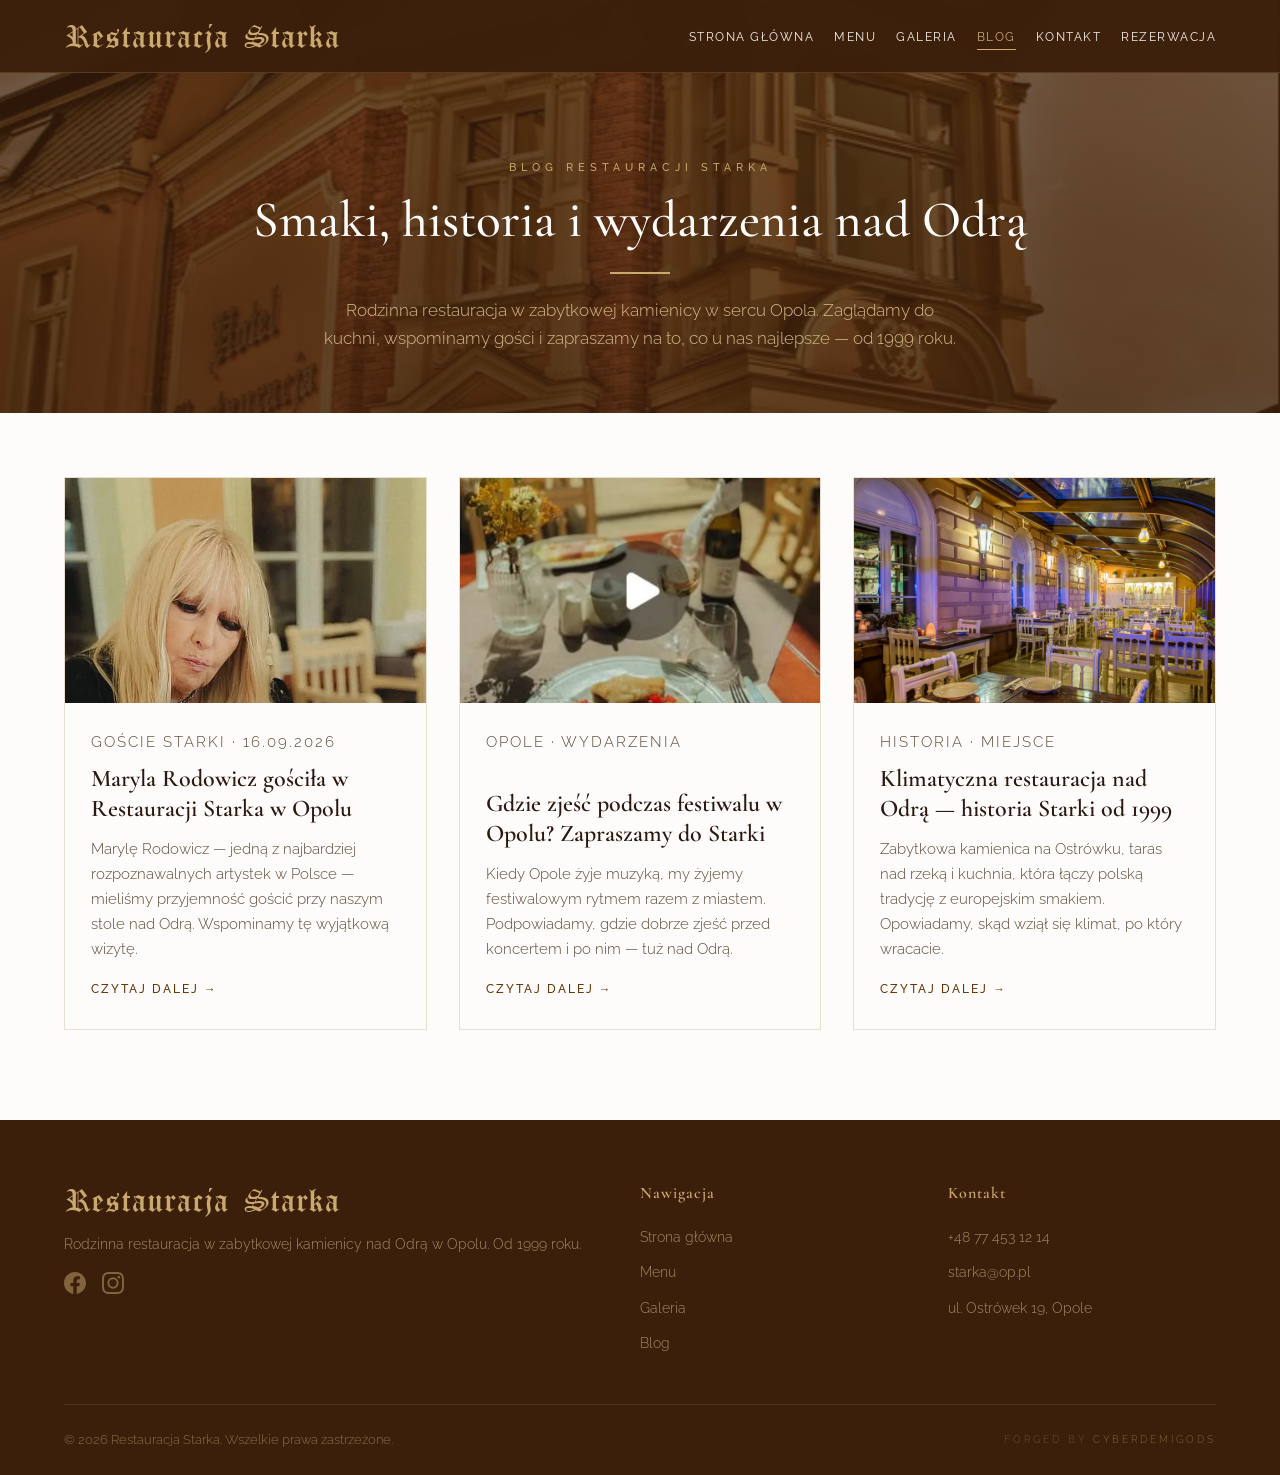
==== blog/index.html @ b4f875a3 "Dodaj blog SEO + 12 zdjec dan z IG do galerii - Nowy blog (osobne pliki HTML, PL): hub + 3 artykuly " ====
<!DOCTYPE html>
<html lang="pl">
<head>
    <meta charset="UTF-8">
    <meta name="viewport" content="width=device-width, initial-scale=1.0">
    <title>Blog | Restauracja Starka Opole — smaki, historia i wydarzenia nad Odrą</title>
    <meta name="description" content="Blog Restauracji Starka w Opolu — kuchnia polska i europejska, historia zabytkowej kamienicy nad Odrą, wydarzenia, wesela i przyjęcia. Inspiracje prosto z Ostrówka 19.">
    <link rel="canonical" href="https://restauracjastarka.pl/blog/">

    <!-- Open Graph -->
    <meta property="og:type" content="website">
    <meta property="og:locale" content="pl_PL">
    <meta property="og:site_name" content="Restauracja Starka">
    <meta property="og:title" content="Blog | Restauracja Starka Opole">
    <meta property="og:description" content="Smaki, historia i wydarzenia w rodzinnej restauracji nad Odrą w Opolu. Od 1999 roku.">
    <meta property="og:url" content="https://restauracjastarka.pl/blog/">
    <meta property="og:image" content="https://restauracjastarka.pl/img/budynek.webp">

    <meta name="twitter:card" content="summary_large_image">
    <meta name="twitter:title" content="Blog | Restauracja Starka Opole">
    <meta name="twitter:description" content="Smaki, historia i wydarzenia w rodzinnej restauracji nad Odrą w Opolu.">
    <meta name="twitter:image" content="https://restauracjastarka.pl/img/budynek.webp">

    <link rel="icon" href="../favicon.svg" type="image/svg+xml">
    <link rel="icon" href="../favicon.ico" sizes="32x32">
    <link rel="apple-touch-icon" href="../apple-touch-icon.png">
    <link rel="preconnect" href="https://fonts.googleapis.com">
    <link rel="preconnect" href="https://fonts.gstatic.com" crossorigin>
    <link href="https://fonts.googleapis.com/css2?family=Cormorant+Garamond:ital,wght@0,300;0,400;0,500;0,600;0,700;1,400&family=Raleway:wght@300;400;500;600&display=swap" rel="stylesheet">
    <link rel="stylesheet" href="blog.css">

    <!-- Schema.org: Blog + Breadcrumb -->
    <script type="application/ld+json">
    {
      "@context": "https://schema.org",
      "@type": "Blog",
      "name": "Blog Restauracji Starka",
      "description": "Smaki, historia i wydarzenia w rodzinnej restauracji nad Odrą w Opolu.",
      "url": "https://restauracjastarka.pl/blog/",
      "inLanguage": "pl-PL",
      "publisher": {
        "@type": "Restaurant",
        "name": "Restauracja Starka",
        "url": "https://restauracjastarka.pl/",
        "address": {
          "@type": "PostalAddress",
          "streetAddress": "ul. Ostrówek 19",
          "addressLocality": "Opole",
          "postalCode": "45-076",
          "addressCountry": "PL"
        },
        "telephone": "+48774531214"
      }
    }
    </script>
    <script type="application/ld+json">
    {
      "@context": "https://schema.org",
      "@type": "BreadcrumbList",
      "itemListElement": [
        { "@type": "ListItem", "position": 1, "name": "Strona główna", "item": "https://restauracjastarka.pl/" },
        { "@type": "ListItem", "position": 2, "name": "Blog", "item": "https://restauracjastarka.pl/blog/" }
      ]
    }
    </script>
</head>
<body>

    <!-- HEADER -->
    <header class="site-header">
        <nav class="nav-inner">
            <a href="../index.html" class="logo">Restauracja Starka</a>
            <ul class="nav-links" id="navLinks">
                <li><a href="../index.html">Strona główna</a></li>
                <li><a href="../index.html#menu-page">Menu</a></li>
                <li><a href="../index.html#galeria">Galeria</a></li>
                <li><a href="index.html" class="active">Blog</a></li>
                <li><a href="../index.html#kontakt">Kontakt</a></li>
                <li><a href="../index.html#rezerwacja">Rezerwacja</a></li>
            </ul>
            <button class="mobile-toggle" onclick="document.getElementById('navLinks').classList.toggle('open')" aria-label="Menu">
                <span></span><span></span><span></span>
            </button>
        </nav>
    </header>

    <main class="blog-main">

        <!-- HERO -->
        <section class="blog-hero" style="background-image: linear-gradient(rgba(59,31,11,0.72), rgba(59,31,11,0.82)), url('../img/budynek.webp');">
            <div class="container">
                <p class="section-label">Blog Restauracji Starka</p>
                <h1>Smaki, historia i wydarzenia nad Odrą</h1>
                <div class="section-divider"></div>
                <p>Rodzinna restauracja w zabytkowej kamienicy w sercu Opola. Zaglądamy do kuchni, wspominamy gości i zapraszamy na to, co u nas najlepsze — od 1999 roku.</p>
            </div>
        </section>

        <!-- LISTA WPISÓW -->
        <div class="container">
            <div class="blog-grid">

                <article class="post-card">
                    <a class="post-card-media" href="maryla-rodowicz-w-restauracji-starka.html">
                        <img src="../img/blog/maryla-rodowicz.webp" alt="Maryla Rodowicz w Restauracji Starka w Opolu" loading="lazy" width="640" height="640">
                    </a>
                    <div class="post-card-body">
                        <p class="post-card-meta">Goście Starki &middot; 16.09.2026</p>
                        <h2><a href="maryla-rodowicz-w-restauracji-starka.html" style="color:inherit;">Maryla Rodowicz gościła w Restauracji Starka w Opolu</a></h2>
                        <p>Marylę Rodowicz — jedną z najbardziej rozpoznawalnych artystek w Polsce — mieliśmy przyjemność gościć przy naszym stole nad Odrą. Wspominamy tę wyjątkową wizytę.</p>
                        <span class="post-card-link">Czytaj dalej →</span>
                    </div>
                </article>

                <article class="post-card">
                    <a class="post-card-media" href="restauracja-podczas-festiwalu-w-opolu.html">
                        <img src="../img/blog/festiwal-wieczor.webp" alt="Wieczór festiwalowy w Restauracji Starka w Opolu" loading="lazy" width="640" height="640">
                    </a>
                    <div class="post-card-body">
                        <p class="post-card-meta">Opole &middot; Wydarzenia</p>
                        <h2><a href="restauracja-podczas-festiwalu-w-opolu.html" style="color:inherit;">Gdzie zjeść podczas festiwalu w Opolu? Zapraszamy do Starki</a></h2>
                        <p>Kiedy Opole żyje muzyką, my żyjemy festiwalowym rytmem razem z miastem. Podpowiadamy, gdzie dobrze zjeść przed koncertem i po nim — tuż nad Odrą.</p>
                        <span class="post-card-link">Czytaj dalej →</span>
                    </div>
                </article>

                <article class="post-card">
                    <a class="post-card-media" href="klimatyczna-restauracja-nad-odra-opole.html">
                        <img src="../img/taras.webp" alt="Taras Restauracji Starka nad Odrą w Opolu" loading="lazy" width="640" height="400">
                    </a>
                    <div class="post-card-body">
                        <p class="post-card-meta">Historia &middot; Miejsce</p>
                        <h2><a href="klimatyczna-restauracja-nad-odra-opole.html" style="color:inherit;">Klimatyczna restauracja nad Odrą — historia Starki od 1999</a></h2>
                        <p>Zabytkowa kamienica na Ostrówku, taras nad rzeką i kuchnia, która łączy polską tradycję z europejskim smakiem. Opowiadamy, skąd wziął się klimat, po który wracacie.</p>
                        <span class="post-card-link">Czytaj dalej →</span>
                    </div>
                </article>

                <!-- Kolejne wpisy dodajemy tutaj jako <article class="post-card"> -->

            </div>
        </div>

    </main>

    <!-- FOOTER -->
    <footer class="site-footer">
        <div class="container">
            <div class="footer-grid">
                <div class="footer-brand">
                    <div class="logo">Restauracja Starka</div>
                    <p class="footer-desc">Rodzinna restauracja w zabytkowej kamienicy nad Odrą w Opolu. Od 1999 roku.</p>
                    <div class="footer-social">
                        <a href="https://www.facebook.com/starkaopole" target="_blank" rel="noopener" aria-label="Facebook">
                            <svg width="22" height="22" viewBox="0 0 24 24" fill="currentColor"><path d="M24 12.073c0-6.627-5.373-12-12-12s-12 5.373-12 12c0 5.99 4.388 10.954 10.125 11.854v-8.385H7.078v-3.47h3.047V9.43c0-3.007 1.792-4.669 4.533-4.669 1.312 0 2.686.235 2.686.235v2.953H15.83c-1.491 0-1.956.925-1.956 1.874v2.25h3.328l-.532 3.47h-2.796v8.385C19.612 23.027 24 18.062 24 12.073z"/></svg>
                        </a>
                        <a href="https://www.instagram.com/restauracjastarka/" target="_blank" rel="noopener" aria-label="Instagram">
                            <svg width="22" height="22" viewBox="0 0 24 24" fill="currentColor"><path d="M12 2.163c3.204 0 3.584.012 4.85.07 3.252.148 4.771 1.691 4.919 4.919.058 1.265.069 1.645.069 4.849 0 3.205-.012 3.584-.069 4.849-.149 3.225-1.664 4.771-4.919 4.919-1.266.058-1.644.07-4.85.07-3.204 0-3.584-.012-4.849-.07-3.26-.149-4.771-1.699-4.919-4.92-.058-1.265-.07-1.644-.07-4.849 0-3.204.013-3.583.07-4.849.149-3.227 1.664-4.771 4.919-4.919 1.266-.057 1.645-.069 4.849-.069zM12 0C8.741 0 8.333.014 7.053.072 2.695.272.273 2.69.073 7.052.014 8.333 0 8.741 0 12c0 3.259.014 3.668.072 4.948.2 4.358 2.618 6.78 6.98 6.98C8.333 23.986 8.741 24 12 24c3.259 0 3.668-.014 4.948-.072 4.354-.2 6.782-2.618 6.979-6.98.059-1.28.073-1.689.073-4.948 0-3.259-.014-3.667-.072-4.947-.196-4.354-2.617-6.78-6.979-6.98C15.668.014 15.259 0 12 0zm0 5.838a6.162 6.162 0 100 12.324 6.162 6.162 0 000-12.324zM12 16a4 4 0 110-8 4 4 0 010 8zm6.406-11.845a1.44 1.44 0 100 2.881 1.44 1.44 0 000-2.881z"/></svg>
                        </a>
                    </div>
                </div>
                <div>
                    <h4 class="footer-heading">Nawigacja</h4>
                    <ul class="footer-links">
                        <li><a href="../index.html">Strona główna</a></li>
                        <li><a href="../index.html#menu-page">Menu</a></li>
                        <li><a href="../index.html#galeria">Galeria</a></li>
                        <li><a href="index.html">Blog</a></li>
                    </ul>
                </div>
                <div>
                    <h4 class="footer-heading">Kontakt</h4>
                    <ul class="footer-links">
                        <li><a href="tel:+48774531214">+48 77 453 12 14</a></li>
                        <li><a href="mailto:starka@op.pl">starka@op.pl</a></li>
                        <li><a href="../index.html#kontakt">ul. Ostrówek 19, Opole</a></li>
                    </ul>
                </div>
            </div>
            <div class="footer-bottom">
                <span class="footer-copy">&copy; 2026 Restauracja Starka. Wszelkie prawa zastrzeżone.</span>
                <span class="footer-forged">Forged by <a href="https://cyberdemigods.com" target="_blank" rel="noopener">CyberDemigods</a></span>
            </div>
        </div>
    </footer>

    <button class="scroll-top" id="scrollTop" onclick="window.scrollTo({top:0,behavior:'smooth'})" aria-label="Przewiń do góry">&#8593;</button>

    <script>
        var st = document.getElementById('scrollTop');
        window.addEventListener('scroll', function() {
            if (window.scrollY > 400) st.classList.add('visible');
            else st.classList.remove('visible');
        });
    </script>
</body>
</html>
---- blog/blog.css ----
/* ======================================
   BLOG - Restauracja Starka
   Współdzielone style, spójne z index.html
   ====================================== */

@font-face {
    font-family: 'Old English Five';
    src: url('../fonts/OldEnglishFive.woff2') format('woff2'),
         url('../fonts/OldEnglishFive.woff') format('woff');
    font-weight: normal;
    font-style: normal;
    font-display: swap;
}

:root {
    --brown-dark: #3B1F0B;
    --brown: #623304;
    --brown-medium: #7A4A1E;
    --brown-light: #A67C52;
    --gold: #C9A96E;
    --gold-light: #D4BA8A;
    --cream: #F5F0E8;
    --cream-dark: #E8DFD0;
    --white: #FDFCFA;
    --text: #2C1810;
    --text-light: #5C4A3A;
    --text-muted: #8B7B6B;
    --overlay: rgba(59, 31, 11, 0.6);
    --font-heading: 'Cormorant Garamond', Georgia, 'Times New Roman', serif;
    --font-body: 'Raleway', 'Segoe UI', Arial, sans-serif;
}

* { margin: 0; padding: 0; box-sizing: border-box; }

body {
    font-family: var(--font-body);
    font-weight: 300;
    color: var(--text);
    background: var(--white);
    line-height: 1.7;
    font-size: 16px;
    /* sticky footer */
    display: flex;
    flex-direction: column;
    min-height: 100vh;
    overflow-x: clip;
}

img { max-width: 100%; height: auto; display: block; }
a { color: var(--brown); text-decoration: none; transition: color 0.3s; }
a:hover { color: var(--gold); }

.container { max-width: 1200px; margin: 0 auto; padding: 0 24px; }
.container-narrow { max-width: 760px; margin: 0 auto; padding: 0 24px; }

/* ======================================
   HEADER / NAV  (spójny z index.html)
   ====================================== */
.site-header {
    position: fixed;
    top: 0; left: 0; right: 0;
    z-index: 1000;
    background: rgba(59, 31, 11, 0.95);
    backdrop-filter: blur(10px);
    border-bottom: 1px solid rgba(201, 169, 110, 0.2);
    transition: background 0.4s;
}
.nav-inner {
    display: flex;
    align-items: center;
    justify-content: space-between;
    height: 72px;
    max-width: 1200px;
    margin: 0 auto;
    padding: 0 24px;
}
.logo {
    font-family: 'Old English Five', var(--font-heading);
    font-size: 1.5rem;
    font-weight: 400;
    color: var(--gold);
    letter-spacing: 1px;
    white-space: nowrap;
    flex-shrink: 0;
}
.nav-links { display: flex; gap: 20px; list-style: none; align-items: center; }
.nav-links a {
    font-size: 0.72rem;
    font-weight: 400;
    letter-spacing: 1.5px;
    text-transform: uppercase;
    white-space: nowrap;
    color: var(--cream);
    position: relative;
    padding: 4px 0;
}
.nav-links a::after {
    content: '';
    position: absolute;
    bottom: -2px; left: 0;
    width: 0; height: 1px;
    background: var(--gold);
    transition: width 0.3s;
}
.nav-links a:hover, .nav-links a.active { color: var(--gold); }
.nav-links a:hover::after, .nav-links a.active::after { width: 100%; }

.mobile-toggle {
    display: none;
    background: none; border: none;
    cursor: pointer; padding: 8px;
}
.mobile-toggle span {
    display: block;
    width: 24px; height: 2px;
    background: var(--gold);
    margin: 5px 0;
    transition: 0.3s;
}

/* ======================================
   BUTTON
   ====================================== */
.btn {
    display: inline-block;
    padding: 14px 40px;
    font-family: var(--font-body);
    font-size: 0.8rem;
    font-weight: 500;
    letter-spacing: 3px;
    text-transform: uppercase;
    border: 1px solid var(--gold);
    color: var(--gold);
    background: transparent;
    cursor: pointer;
    transition: all 0.4s;
}
.btn:hover { background: var(--gold); color: var(--brown-dark); }
.btn-filled { background: var(--gold); color: var(--brown-dark); }
.btn-filled:hover { background: var(--gold-light); color: var(--brown-dark); }

/* ======================================
   MAIN wrapper (sticky footer)
   ====================================== */
.blog-main { flex: 1 0 auto; }

/* ======================================
   BLOG HERO / HEADER
   ====================================== */
.blog-hero {
    padding: 140px 0 60px;
    background: linear-gradient(rgba(59,31,11,0.72), rgba(59,31,11,0.82)), var(--brown-dark);
    background-size: cover;
    background-position: center;
    text-align: center;
    color: var(--cream);
}
.blog-hero .section-label {
    font-size: 0.7rem;
    font-weight: 500;
    letter-spacing: 5px;
    text-transform: uppercase;
    color: var(--gold);
    margin-bottom: 14px;
}
.blog-hero h1 {
    font-family: var(--font-heading);
    font-weight: 500;
    font-size: clamp(2rem, 5vw, 3.2rem);
    line-height: 1.15;
    color: var(--white);
    max-width: 900px;
    margin: 0 auto;
}
.blog-hero p {
    max-width: 640px;
    margin: 18px auto 0;
    color: var(--gold-light);
    font-size: 1.05rem;
}
.section-divider {
    width: 60px; height: 2px;
    background: var(--gold);
    margin: 22px auto;
}

/* ======================================
   BREADCRUMB
   ====================================== */
.breadcrumb {
    font-size: 0.78rem;
    letter-spacing: 0.5px;
    color: var(--text-muted);
    padding: 18px 0 0;
}
.breadcrumb a { color: var(--brown-medium); }
.breadcrumb a:hover { color: var(--gold); }
.breadcrumb span { color: var(--text-muted); }

/* ======================================
   BLOG INDEX - CARD GRID
   ====================================== */
.blog-grid {
    display: grid;
    grid-template-columns: repeat(auto-fill, minmax(320px, 1fr));
    gap: 32px;
    padding: 64px 0 90px;
}
.post-card {
    display: flex;
    flex-direction: column;
    background: var(--white);
    border: 1px solid var(--cream-dark);
    overflow: hidden;
    transition: transform 0.35s, box-shadow 0.35s;
}
.post-card:hover {
    transform: translateY(-4px);
    box-shadow: 0 18px 40px rgba(59, 31, 11, 0.12);
}
.post-card-media {
    aspect-ratio: 16 / 10;
    overflow: hidden;
    background: var(--cream-dark);
}
.post-card-media img {
    width: 100%; height: 100%;
    object-fit: cover;
    transition: transform 0.5s;
}
.post-card:hover .post-card-media img { transform: scale(1.05); }
.post-card-body { padding: 26px 26px 30px; display: flex; flex-direction: column; flex: 1; }
.post-card-meta {
    font-size: 0.68rem;
    letter-spacing: 2px;
    text-transform: uppercase;
    color: var(--gold);
    margin-bottom: 10px;
}
.post-card h2 {
    font-family: var(--font-heading);
    font-weight: 600;
    font-size: 1.5rem;
    line-height: 1.25;
    color: var(--text);
    margin-bottom: 12px;
}
.post-card p { font-size: 0.92rem; color: var(--text-light); flex: 1; }
.post-card-link {
    margin-top: 18px;
    font-size: 0.72rem;
    letter-spacing: 2px;
    text-transform: uppercase;
    color: var(--brown);
    font-weight: 500;
}
.post-card:hover .post-card-link { color: var(--gold); }

/* ======================================
   ARTICLE
   ====================================== */
.article-wrap { padding: 40px 0 80px; }
.article-header { text-align: center; padding: 10px 0 30px; }
.article-meta {
    font-size: 0.72rem;
    letter-spacing: 2px;
    text-transform: uppercase;
    color: var(--gold);
    margin-bottom: 14px;
}
.article-header h1 {
    font-family: var(--font-heading);
    font-weight: 500;
    font-size: clamp(1.9rem, 4.5vw, 3rem);
    line-height: 1.18;
    color: var(--text);
    max-width: 820px;
    margin: 0 auto;
}
.article-lead {
    font-size: 1.15rem;
    color: var(--text-light);
    max-width: 680px;
    margin: 20px auto 0;
}
.article-cover {
    margin: 40px 0;
    border-radius: 2px;
    overflow: hidden;
}
.article-cover img { width: 100%; object-fit: cover; }
.article-cover figcaption {
    font-size: 0.78rem;
    color: var(--text-muted);
    text-align: center;
    padding: 10px 0 0;
    font-style: italic;
}

.article-body { font-size: 1.06rem; color: var(--text); }
.article-body p { margin-bottom: 22px; }
.article-body h2 {
    font-family: var(--font-heading);
    font-weight: 600;
    font-size: 1.7rem;
    color: var(--brown);
    margin: 44px 0 16px;
}
.article-body h3 {
    font-family: var(--font-heading);
    font-weight: 600;
    font-size: 1.3rem;
    color: var(--brown-medium);
    margin: 30px 0 12px;
}
.article-body ul, .article-body ol { margin: 0 0 22px 22px; }
.article-body li { margin-bottom: 8px; }
.article-body a { color: var(--brown); text-decoration: underline; text-underline-offset: 3px; }
.article-body a:hover { color: var(--gold); }
.article-body blockquote {
    border-left: 3px solid var(--gold);
    padding: 6px 0 6px 22px;
    margin: 26px 0;
    font-family: var(--font-heading);
    font-style: italic;
    font-size: 1.3rem;
    color: var(--brown-medium);
}
.article-body strong { font-weight: 600; color: var(--brown); }

/* CTA box */
.cta-box {
    margin: 50px 0 10px;
    padding: 40px;
    background: var(--brown-dark);
    color: var(--cream);
    text-align: center;
}
.cta-box h3 {
    font-family: var(--font-heading);
    color: var(--gold);
    font-size: 1.6rem;
    margin-bottom: 10px;
}
.cta-box p { color: var(--gold-light); margin-bottom: 22px; }
.cta-box .btn { border-color: var(--gold); }

/* Back link */
.article-back {
    display: inline-block;
    margin-top: 50px;
    font-size: 0.75rem;
    letter-spacing: 2px;
    text-transform: uppercase;
    color: var(--brown-medium);
}
.article-back:hover { color: var(--gold); }

/* ======================================
   FOOTER  (spójny z index.html)
   ====================================== */
.site-footer {
    background: var(--brown-dark);
    color: var(--cream);
    padding: 60px 0 0;
    flex-shrink: 0;
}
.footer-grid {
    display: grid;
    grid-template-columns: 2fr 1fr 1fr;
    gap: 40px;
    padding-bottom: 40px;
    border-bottom: 1px solid rgba(201, 169, 110, 0.15);
}
.footer-brand .logo { font-size: 1.5rem; margin-bottom: 12px; }
.footer-desc { font-size: 0.85rem; color: var(--gold-light); opacity: 0.7; line-height: 1.7; }
.footer-heading {
    font-family: var(--font-heading);
    font-size: 1rem; font-weight: 600;
    color: var(--gold); margin-bottom: 16px; letter-spacing: 1px;
}
.footer-links { list-style: none; }
.footer-links li { margin-bottom: 8px; }
.footer-links a { font-size: 0.85rem; color: var(--gold-light); opacity: 0.7; transition: opacity 0.3s; }
.footer-links a:hover { opacity: 1; color: var(--gold); }
.footer-social { display: flex; gap: 16px; margin-top: 16px; }
.footer-social a { color: rgba(201, 169, 110, 0.5); transition: color 0.3s, transform 0.3s; display: flex; align-items: center; }
.footer-social a:hover { color: var(--gold); transform: scale(1.15); }
.footer-bottom {
    padding: 24px 0;
    display: flex; justify-content: space-between; align-items: center;
    flex-wrap: wrap; gap: 12px;
}
.footer-copy { font-size: 0.8rem; color: var(--gold-light); opacity: 0.5; }
.footer-forged { font-size: 0.6rem; letter-spacing: 3px; text-transform: uppercase; color: rgba(201, 169, 110, 0.35); }
.footer-forged a { color: rgba(201, 169, 110, 0.5); transition: color 0.3s; }
.footer-forged a:hover { color: var(--gold); }

/* ======================================
   SCROLL TO TOP
   ====================================== */
.scroll-top {
    position: fixed;
    bottom: 28px; right: 28px;
    width: 46px; height: 46px;
    border: 1px solid var(--gold);
    background: rgba(59, 31, 11, 0.9);
    color: var(--gold);
    font-size: 1.1rem;
    cursor: pointer;
    opacity: 0;
    visibility: hidden;
    transition: opacity 0.3s, visibility 0.3s;
    z-index: 900;
}
.scroll-top.visible { opacity: 1; visibility: visible; }
.scroll-top:hover { background: var(--gold); color: var(--brown-dark); }

/* ======================================
   RESPONSIVE
   ====================================== */
@media (max-width: 860px) {
    .footer-grid { grid-template-columns: 1fr 1fr; }
}
@media (max-width: 720px) {
    .nav-links {
        display: none;
        position: absolute;
        top: 72px; left: 0; right: 0;
        flex-direction: column;
        background: rgba(59, 31, 11, 0.98);
        padding: 20px 24px;
        gap: 18px;
        border-bottom: 1px solid rgba(201, 169, 110, 0.2);
    }
    .nav-links.open { display: flex; }
    .mobile-toggle { display: block; }
    .footer-grid { grid-template-columns: 1fr; gap: 28px; }
    .blog-grid { padding: 44px 0 60px; }
}
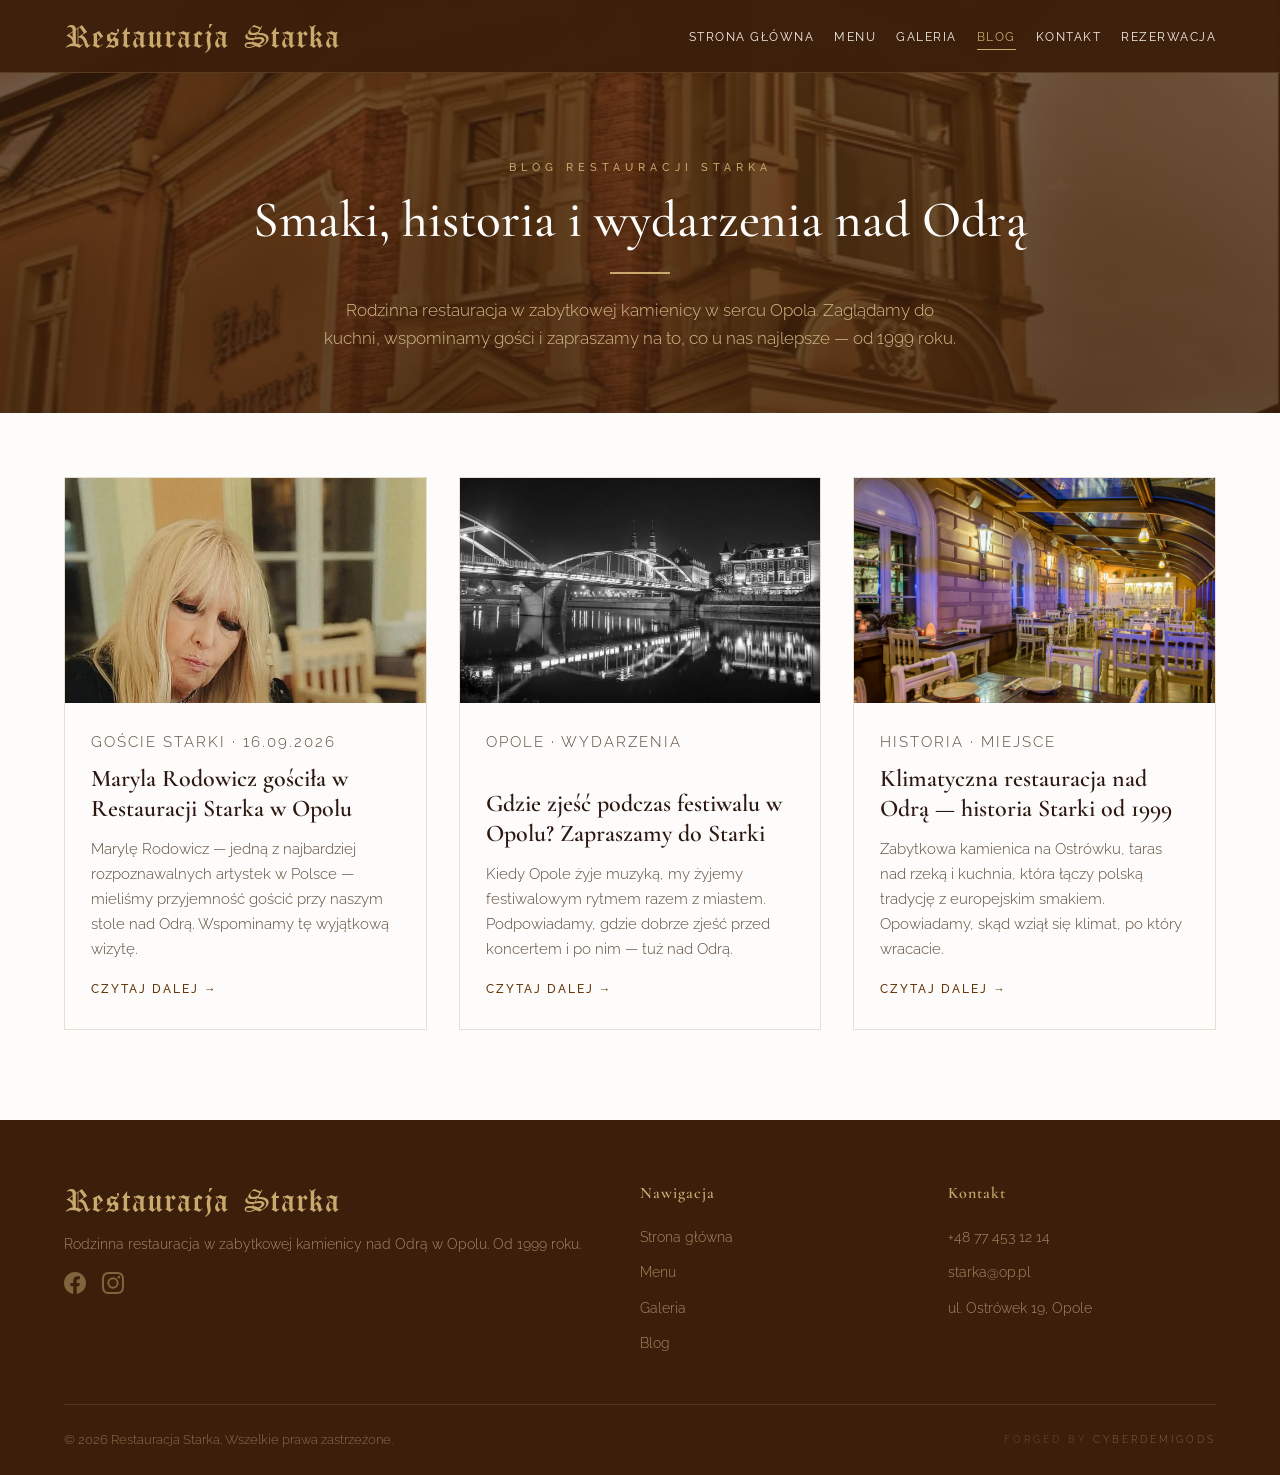
==== commit 509e7a63: "Blog: podmien okladke artykulu festiwalowego na czyste zdjecie - "Gdzie zjesc podczas festiwalu" mia" ====
--- a/blog/index.html
+++ b/blog/index.html
@@ -114,7 +114,7 @@
 
                 <article class="post-card">
                     <a class="post-card-media" href="restauracja-podczas-festiwalu-w-opolu.html">
-                        <img src="../img/blog/festiwal-wieczor.webp" alt="Wieczór festiwalowy w Restauracji Starka w Opolu" loading="lazy" width="640" height="640">
+                        <img src="../img/gallery/fb-03.webp" alt="Opole nocą — most nad Odrą w sąsiedztwie Restauracji Starka" loading="lazy" width="1200" height="675">
                     </a>
                     <div class="post-card-body">
                         <p class="post-card-meta">Opole &middot; Wydarzenia</p>
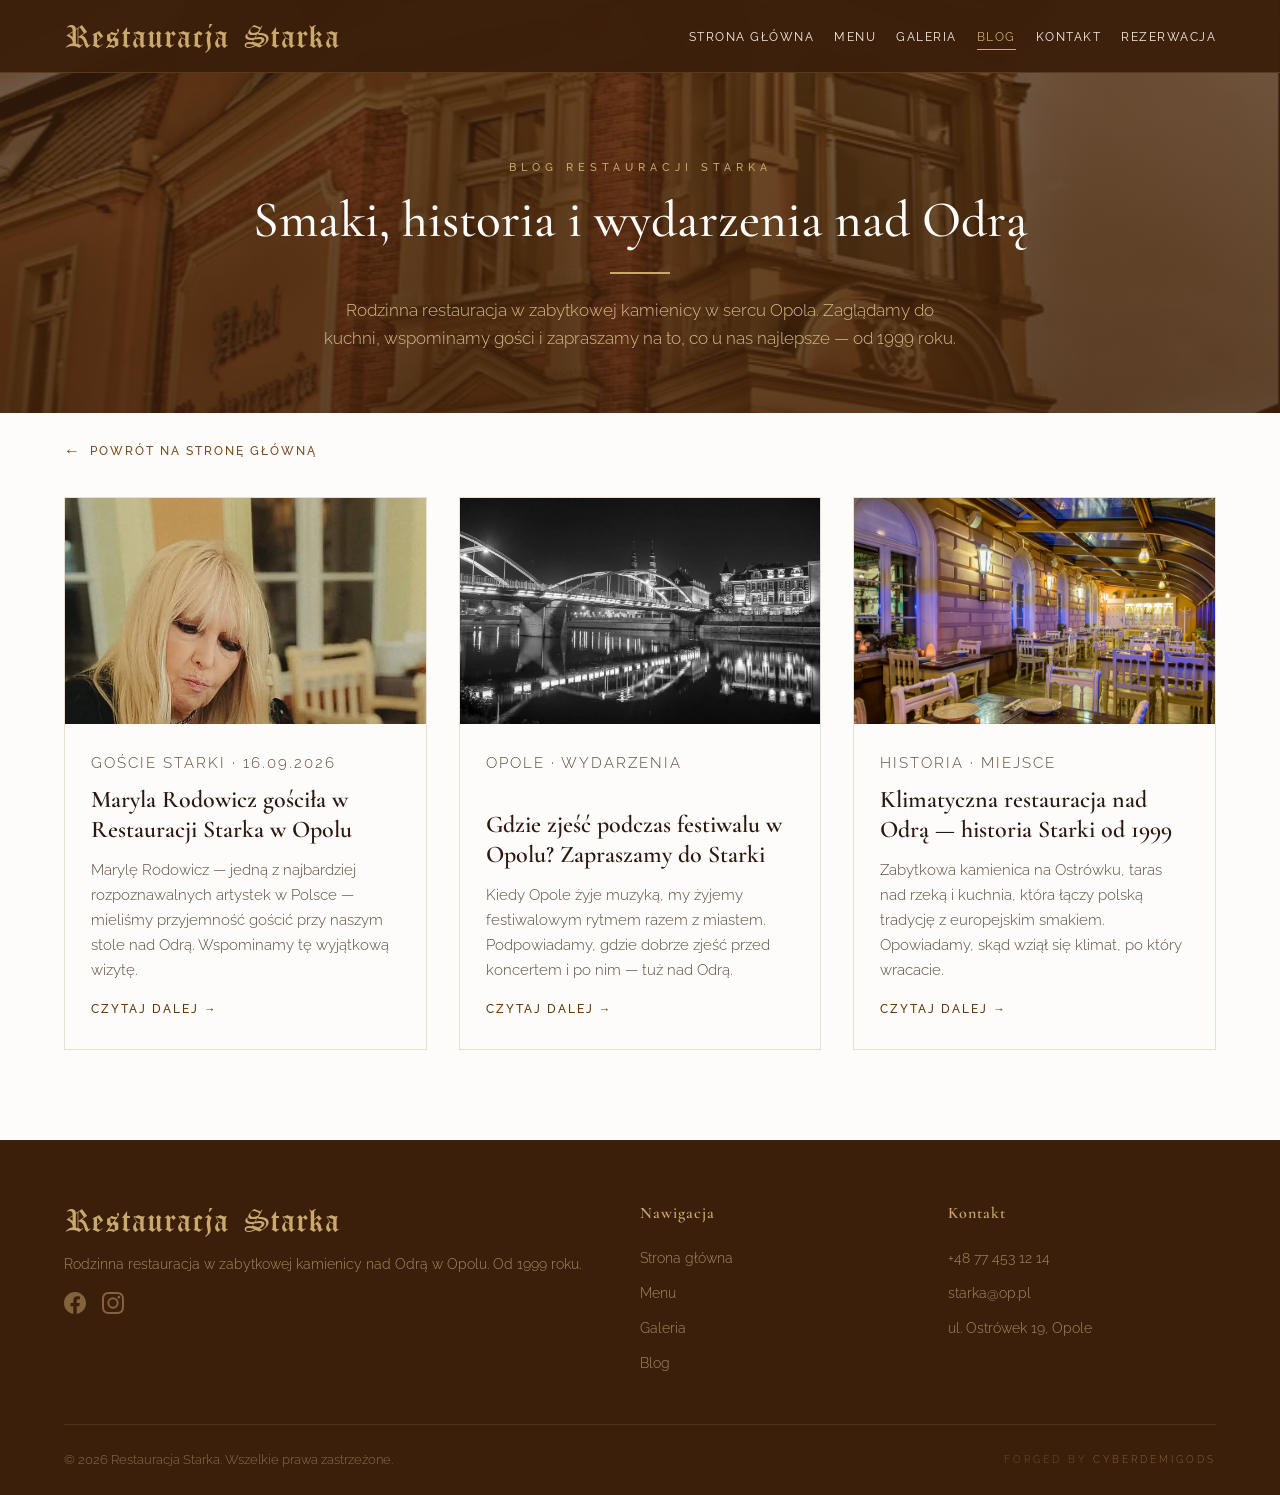
==== commit c8ac871e: "Blog UX: strzalka powrotu na gorze + mocniejszy przycisk CTA - Widoczny link "Wroc na blog" na gorze" ====
--- a/blog/index.html
+++ b/blog/index.html
@@ -98,7 +98,8 @@
 
         <!-- LISTA WPISÓW -->
         <div class="container">
-            <div class="blog-grid">
+            <a class="back-top" href="../index.html" style="margin-top:28px;"><span class="arrow">←</span> Powrót na stronę główną</a>
+            <div class="blog-grid" style="padding-top:32px;">
 
                 <article class="post-card">
                     <a class="post-card-media" href="maryla-rodowicz-w-restauracji-starka.html">
--- a/blog/blog.css
+++ b/blog/blog.css
@@ -343,7 +343,33 @@
     margin-bottom: 10px;
 }
 .cta-box p { color: var(--gold-light); margin-bottom: 22px; }
-.cta-box .btn { border-color: var(--gold); }
+/* CTA = przycisk wypelniony (mocny kontrast) */
+.cta-box .btn {
+    background: var(--gold);
+    color: var(--brown-dark);
+    border-color: var(--gold);
+    font-weight: 600;
+}
+.cta-box .btn:hover {
+    background: var(--gold-light);
+    color: var(--brown-dark);
+    border-color: var(--gold-light);
+}
+
+/* Powrot (strzalka wstecz) na gorze strony */
+.back-top {
+    display: inline-flex;
+    align-items: center;
+    gap: 8px;
+    margin: 16px 0 4px;
+    font-size: 0.75rem;
+    letter-spacing: 2px;
+    text-transform: uppercase;
+    font-weight: 500;
+    color: var(--brown-medium);
+}
+.back-top:hover { color: var(--gold); }
+.back-top .arrow { font-size: 1rem; line-height: 1; }
 
 /* Back link */
 .article-back {
